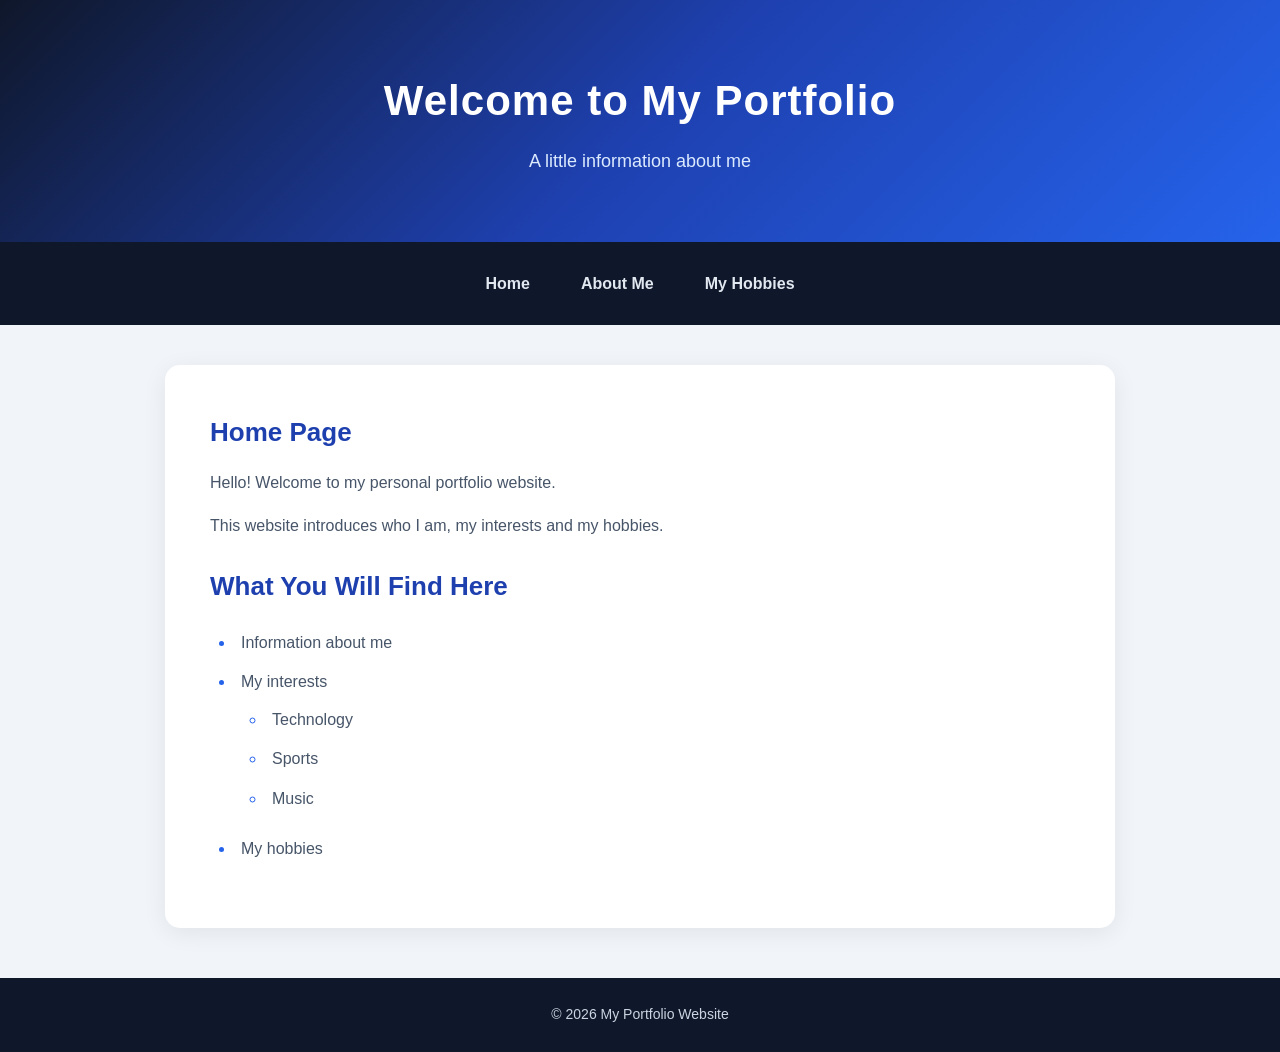
==== index.html @ cfc7da5c "Initial commit" ====
<!DOCTYPE html>
<html lang="en">
<head>
    <meta charset="UTF-8">
    <meta name="viewport" content="width=device-width, initial-scale=1.0">
    <title>My Portfolio - Home</title>
    <link rel="stylesheet" href="style.css">
</head>
<body>

    <header id="top">
        <h1>Welcome to My Portfolio</h1>
        <p class="subtitle">A little information about me</p>
    </header>

    <nav>
        <a href="index.html">Home</a>
        <a href="about.html">About Me</a>
        <a href="hobbies.html">My Hobbies</a>
    </nav>

    <main>
        <h2>Home Page</h2>
        <p>Hello! Welcome to my personal portfolio website.</p>
        <p>This website introduces who I am, my interests and my hobbies.</p>

        <h2>What You Will Find Here</h2>
        <ul>
            <li>Information about me</li>
            <li>My interests
                <ul>
                    <li>Technology</li>
                    <li>Sports</li>
                    <li>Music</li>
                </ul>
            </li>
            <li>My hobbies</li>
        </ul>
    </main>

    <footer>
        <p>&copy; 2026 My Portfolio Website</p>
    </footer>

</body>
</html>
---- style.css ----
/* =========================
   GENERAL STYLING
========================= */

* {
    margin: 0;
    padding: 0;
    box-sizing: border-box;
}

body {
    font-family: 'Segoe UI', Arial, sans-serif;
    background: #f1f5f9;
    color: #334155;
    line-height: 1.7;
}

/* =========================
   HEADER
========================= */

header {
    background: linear-gradient(135deg, #0f172a, #1e40af, #2563eb);
    color: white;
    text-align: center;
    padding: 65px 20px;
}

header h1 {
    font-size: 42px;
    font-weight: 700;
    margin-bottom: 10px;
    letter-spacing: 1px;
}

.subtitle {
    color: #dbeafe;
    font-size: 18px;
}

/* =========================
   NAVIGATION BAR
========================= */

nav {
    background: #0f172a;
    display: flex;
    justify-content: center;
    align-items: center;
    flex-wrap: wrap;
    gap: 15px;
    padding: 18px;
}

nav a {
    color: #e2e8f0;
    text-decoration: none;
    font-size: 16px;
    font-weight: 600;
    padding: 10px 18px;
    border-radius: 8px;
    transition: 0.3s ease;
}

nav a:hover {
    background: #2563eb;
    color: white;
    transform: translateY(-3px);
}

/* =========================
   MAIN CONTENT
========================= */

main {
    background: white;
    max-width: 950px;
    margin: 40px auto;
    padding: 45px;
    border-radius: 15px;
    box-shadow: 0 5px 25px rgba(0, 0, 0, 0.07);
}

main h2 {
    color: #1e40af;
    font-size: 26px;
    margin-bottom: 15px;
    margin-top: 25px;
}

main h2:first-child {
    margin-top: 0;
}

main p {
    font-size: 16px;
    margin-bottom: 15px;
    color: #475569;
}

/* =========================
   LISTS
========================= */

ul {
    padding-left: 25px;
    margin: 15px 0;
}

li {
    padding: 6px;
    color: #475569;
}

li::marker {
    color: #2563eb;
}

li ul {
    margin-top: 5px;
    margin-bottom: 5px;
}

/* =========================
   BUTTON
========================= */

.button {
    display: inline-block;
    background: linear-gradient(135deg, #2563eb, #1d4ed8);
    color: white;
    text-decoration: none;
    padding: 12px 25px;
    border-radius: 8px;
    font-weight: 600;
    margin-top: 15px;
    transition: 0.3s ease;
}

.button:hover {
    background: #1e3a8a;
    transform: translateY(-3px);
    box-shadow: 0 5px 15px rgba(37, 99, 235, 0.3);
}

/* =========================
   FOOTER
========================= */

footer {
    background: #0f172a;
    color: #cbd5e1;
    text-align: center;
    padding: 25px;
    margin-top: 50px;
    font-size: 14px;
}

/* =========================
   RESPONSIVE DESIGN
========================= */

@media (max-width: 768px) {

    header {
        padding: 45px 15px;
    }

    header h1 {
        font-size: 30px;
    }

    nav {
        gap: 5px;
    }

    nav a {
        font-size: 14px;
        padding: 9px 12px;
    }

    main {
        margin: 20px 12px;
        padding: 25px;
    }

    main h2 {
        font-size: 22px;
    }
}
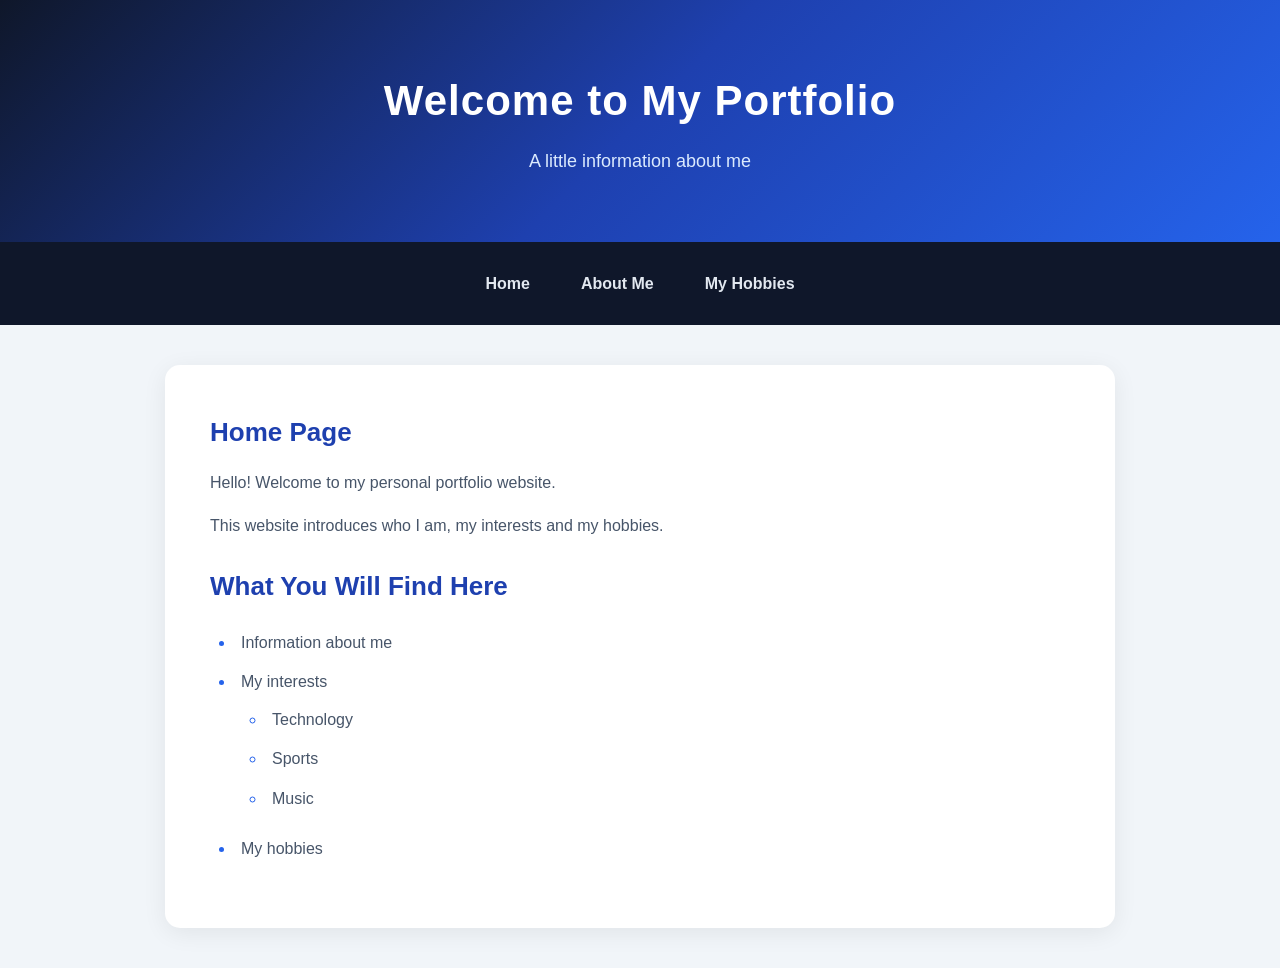
==== commit 95d4dba4: "Remove portfolio page footers" ====
--- a/index.html
+++ b/index.html
@@ -39,9 +39,6 @@
         </ul>
     </main>
 
-    <footer>
-        <p>&copy; 2026 My Portfolio Website</p>
-    </footer>
 
 </body>
 </html>
